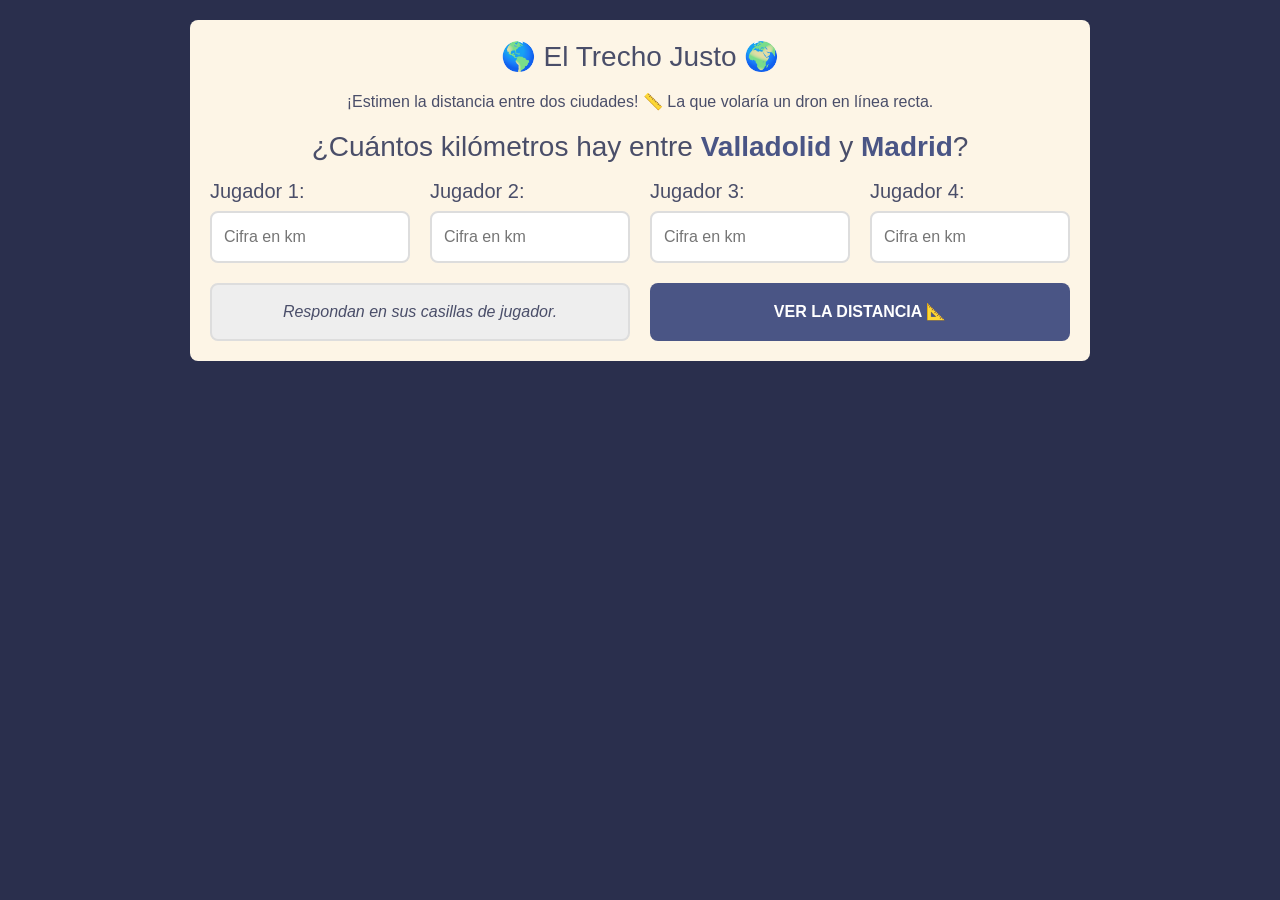
==== index.html @ e77e23c0 "Primer commit. Subida a Github del MVP." ====
<!DOCTYPE html>
<html lang="es">

    <head>

        <meta charset="UTF-8">
        <meta name="viewport" content="width=device-width, initial-scale=1.0">
        <meta name="robots" content="noindex, nofollow">
        <title>El Trecho Justo</title>
        <meta name="description" content="Concurso familiar, similar a 'El Precio Justo', donde acertar distancias entre ciudades.">

        <!-- Estilos -->
        <link rel="stylesheet" href="assets/css/bootstrap.min.css">
        <link rel="stylesheet" href="assets/css/styles.css?v=1.0">
        
    </head>

    <body>

        <div class="contenedor">

            <h3 class="text-repartido text-center mb-3">🌎 El Trecho Justo 🌍</h3>
            <p class="text-repartido text-center mb-3">¡Estimen la distancia entre dos ciudades! 📏 La que volaría un dron en línea recta.</p>
            <h3 class="text-repartido text-center mb-3">
                ¿Cuántos kilómetros hay entre <span id="ciudadA" class="ciudad"></span>
                 y <span id="ciudadB" class="ciudad"></span>?
            </h3>

            <!-- Estamos suponiendo que hay 4 jugadores, pero ese número deberá ser dinámico -->
            <div class="jugadores">
                <div class="jugador">
                    <h5>Jugador 1:</h5>
                    <input type="number" class="inputJugador" placeholder="Cifra en km" min="1" max="20037">
                </div>

                <div class="jugador">
                    <h5>Jugador 2:</h5>
                    <input type="number" class="inputJugador" placeholder="Cifra en km" min="1" max="20037">
                </div>

                <div class="jugador">
                    <h5>Jugador 3:</h5>
                    <input type="number" class="inputJugador" placeholder="Cifra en km" min="1" max="20037">
                </div>

                <div class="jugador">
                    <h5>Jugador 4:</h5>
                    <input type="number" class="inputJugador" placeholder="Cifra en km" min="1" max="20037">
                </div>
            </div>

            <div class="paneles">                
                <div id="cuadroResultado" class="deshabilitado"></div>                

                <button class="boton" id="botonRespuesta">
                    VER LA DISTANCIA 📐
                </button>

                <button class="boton" id="botonPregunta">
                    NUEVA PREGUNTA 🗺
                </button>
            </div>

        </div>

        <dialog id="dialogoAvisos">
            <h3>Atención:</h3>
            <p id="textoAviso"></p>
            <button class="boton" id="botonContinuar">CONTINUAR</button>
        </dialog>

        <script src="assets/js/datos-ciudades.js"></script>
        <script src="assets/js/app.js?v=1.0"></script>

    </body>

</html>
---- assets/css/styles.css ----
body {
  background-color: #2a2f4d;
  color: #4a4e69;
  padding: 20px;
}

.contenedor {
  max-width: 900px;
  margin: auto;
  background: #fdf5e6;
  padding: 20px;
  border-radius: 8px;
}

.text-repartido {
  text-wrap: balance;
}

.ciudad {
  color: #4a5585;
  font-weight: 900;
}

.jugadores, .paneles {
  display: grid;
  gap: 20px;
}

.jugadores {
  grid-template-columns: repeat(4, 1fr);
  margin-bottom: 20px;
}

.inputJugador {
  width: 100%;
  padding: 12px;
  border: 2px solid #ddd;
  border-radius: 8px;
  font-weight: bolder;
}

.inputJugador::placeholder {
  font-weight: initial;
}

.inputJugador:hover {
  border-color: #4a4e69;
}

.inputJugador:focus {
  border-color: #4a5585;
}

.inputJugador:disabled {
  background-color: #eee;
  color: #4a4e69;
  pointer-events: none;
}

.paneles {
  grid-template-columns: repeat(2, 1fr);
}

#cuadroResultado {
  border-radius: 8px;
  padding: 15px 20px;
  border: 2px solid #ddd;
  background-color: white;
}

#cuadroResultado.deshabilitado {
  background-color: #eee;
}

#ganador {
  font-size: 1.5rem;
  color: #c79d2a;
  font-weight: bold;
}

.boton {
  padding: 14px;
  border: none;
  border-radius: 8px;
  background-color: #4a5585;
  color: white;
  font-weight: bold;
}

.boton:disabled {
  cursor: not-allowed;
  opacity: 0.5;
  display: none;
}

#dialogoAvisos {
  border-width: 2px;
  border-radius: 8px;
  background-color: #fdf5e6;
  max-width: calc(100% - 80px);
  max-height: calc(100% - 80px);
}

#dialogoAvisos::backdrop {
  background-color: rgba(0, 0, 0, 0.5);
}

#botonContinuar {
  padding: 10px 24px;
}

@media (max-width: 750px) {
  .jugadores {
    grid-template-columns: repeat(2, 1fr);
  }

  .paneles {
    grid-template-columns: 1fr;
  }
}
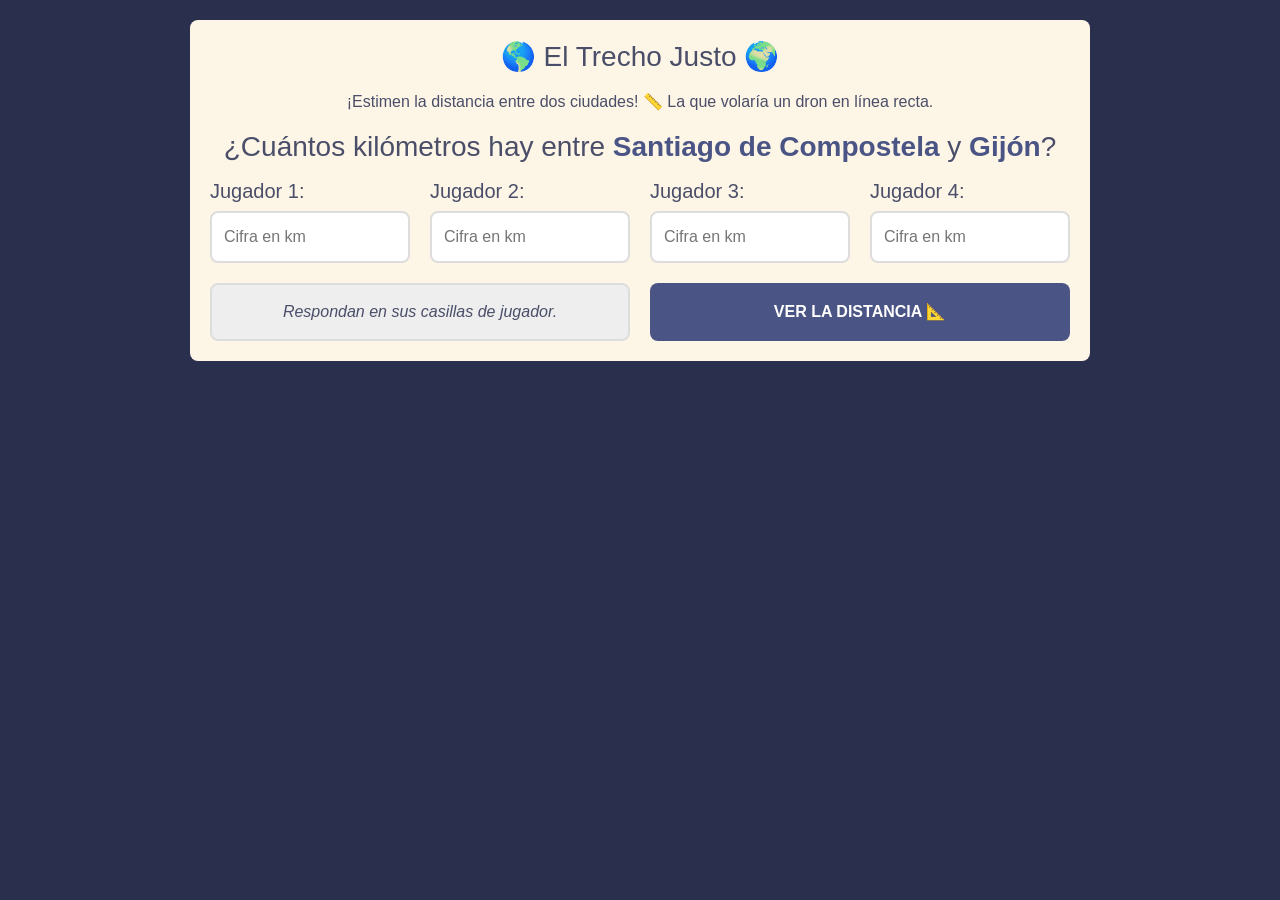
==== commit c320400f: "Se añade favicon y se actualiza index" ====
--- a/index.html
+++ b/index.html
@@ -12,6 +12,13 @@
         <!-- Estilos -->
         <link rel="stylesheet" href="assets/css/bootstrap.min.css">
         <link rel="stylesheet" href="assets/css/styles.css?v=1.0">
+        
+        <!-- Favicon -->
+        <link rel="icon" type="image/x-icon" href="assets/icon/favicon.ico">
+        <link rel="icon" type="image/png" sizes="32x32" href="assets/icon/favicon-32x32.png">
+        <link rel="icon" type="image/png" sizes="16x16" href="assets/icon/favicon-16x16.png">
+        <link rel="apple-touch-icon" sizes="180x180" href="assets/icon/apple-touch-icon.png">
+        <link rel="manifest" href="assets/icon/site.webmanifest">
         
     </head>
 
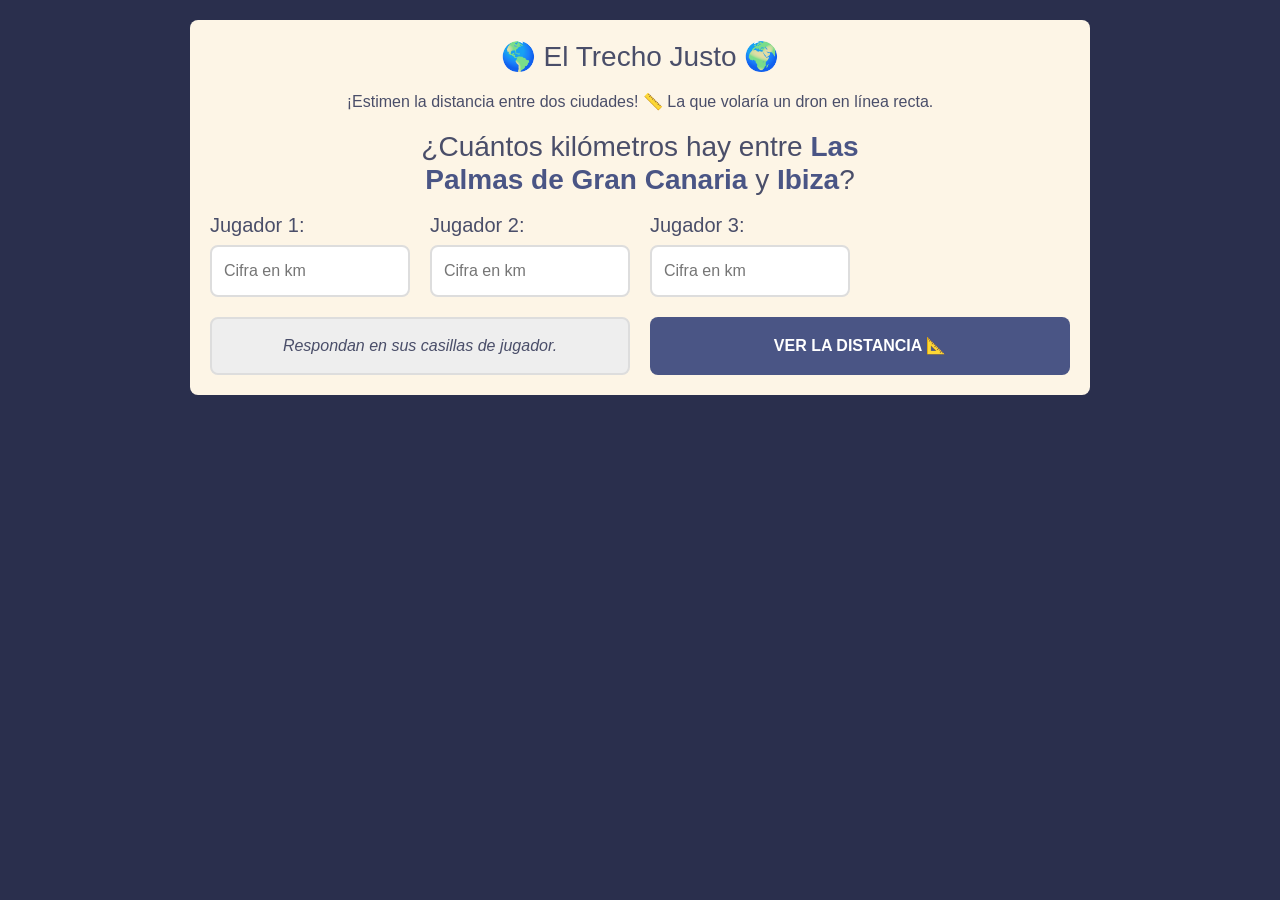
==== commit aca32520: "Preparación para cualquier nº de jugadores" ====
--- a/index.html
+++ b/index.html
@@ -7,7 +7,7 @@
         <meta name="viewport" content="width=device-width, initial-scale=1.0">
         <meta name="robots" content="noindex, nofollow">
         <title>El Trecho Justo</title>
-        <meta name="description" content="Concurso familiar, similar a 'El Precio Justo', donde acertar distancias entre ciudades.">
+        <meta name="description" content="Juego familiar donde estimar distancias entre ciudades.">
 
         <!-- Estilos -->
         <link rel="stylesheet" href="assets/css/bootstrap.min.css">
@@ -33,7 +33,7 @@
                  y <span id="ciudadB" class="ciudad"></span>?
             </h3>
 
-            <!-- Estamos suponiendo que hay 4 jugadores, pero ese número deberá ser dinámico -->
+            <!-- Estamos suponiendo que hay 3 jugadores, pero ese número deberá ser dinámico -->
             <div class="jugadores">
                 <div class="jugador">
                     <h5>Jugador 1:</h5>
@@ -47,11 +47,6 @@
 
                 <div class="jugador">
                     <h5>Jugador 3:</h5>
-                    <input type="number" class="inputJugador" placeholder="Cifra en km" min="1" max="20037">
-                </div>
-
-                <div class="jugador">
-                    <h5>Jugador 4:</h5>
                     <input type="number" class="inputJugador" placeholder="Cifra en km" min="1" max="20037">
                 </div>
             </div>
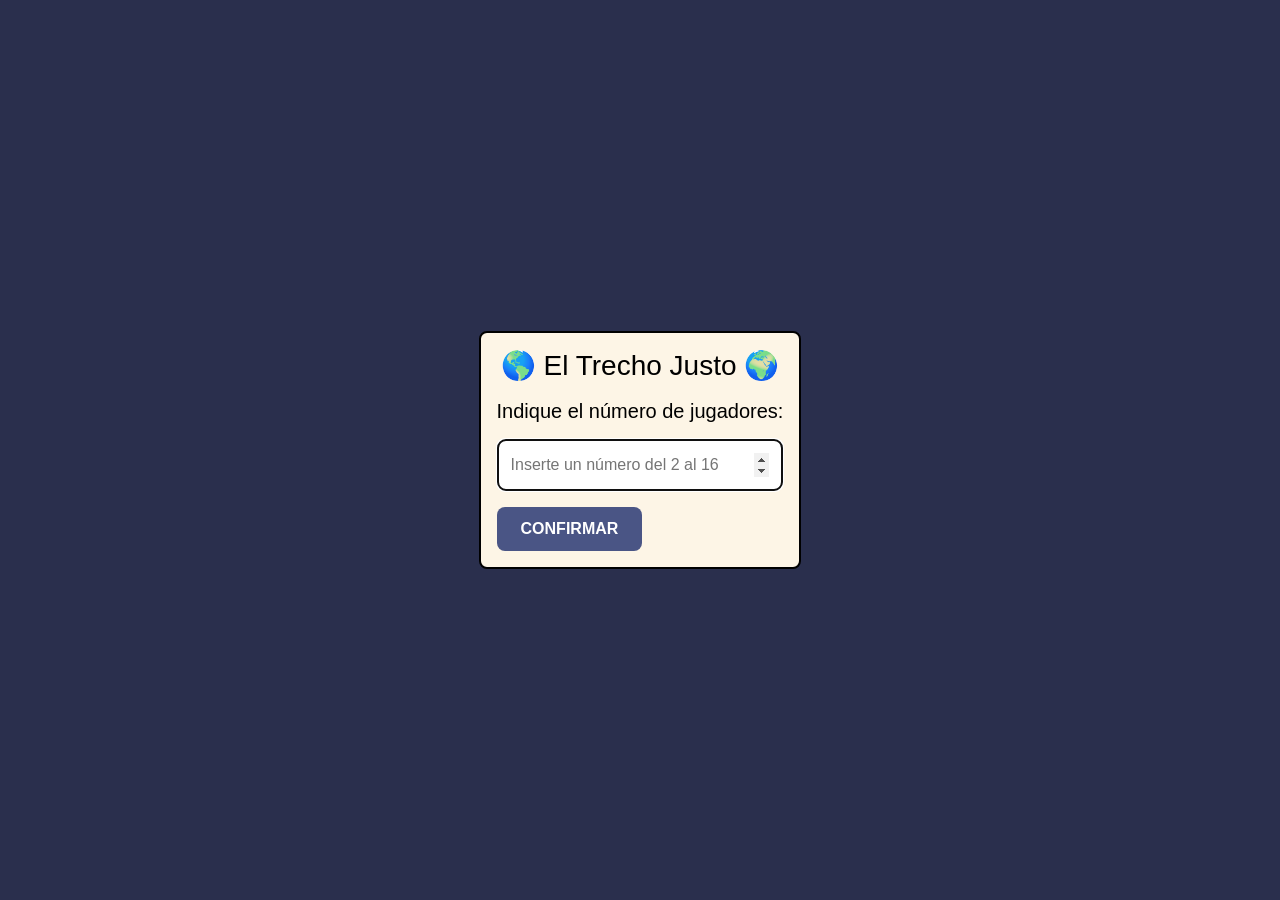
==== commit 8868b6db: "Elección libre del nº de jugadores v1.1.0 Closes #2" ====
--- a/index.html
+++ b/index.html
@@ -11,7 +11,7 @@
 
         <!-- Estilos -->
         <link rel="stylesheet" href="assets/css/bootstrap.min.css">
-        <link rel="stylesheet" href="assets/css/styles.css?v=1.0">
+        <link rel="stylesheet" href="assets/css/styles.css?v=1.1">
         
         <!-- Favicon -->
         <link rel="icon" type="image/x-icon" href="assets/icon/favicon.ico">
@@ -33,23 +33,7 @@
                  y <span id="ciudadB" class="ciudad"></span>?
             </h3>
 
-            <!-- Estamos suponiendo que hay 3 jugadores, pero ese número deberá ser dinámico -->
-            <div class="jugadores">
-                <div class="jugador">
-                    <h5>Jugador 1:</h5>
-                    <input type="number" class="inputJugador" placeholder="Cifra en km" min="1" max="20037">
-                </div>
-
-                <div class="jugador">
-                    <h5>Jugador 2:</h5>
-                    <input type="number" class="inputJugador" placeholder="Cifra en km" min="1" max="20037">
-                </div>
-
-                <div class="jugador">
-                    <h5>Jugador 3:</h5>
-                    <input type="number" class="inputJugador" placeholder="Cifra en km" min="1" max="20037">
-                </div>
-            </div>
+            <div class="jugadores" id="panelJugadores"></div>
 
             <div class="paneles">                
                 <div id="cuadroResultado" class="deshabilitado"></div>                
@@ -65,14 +49,21 @@
 
         </div>
 
-        <dialog id="dialogoAvisos">
+        <dialog id="dialogoAvisos" class="cuadroDialogo">
             <h3>Atención:</h3>
             <p id="textoAviso"></p>
             <button class="boton" id="botonContinuar">CONTINUAR</button>
         </dialog>
 
+        <dialog id="dialogoNumJugadores" class="cuadroDialogo">
+            <h3 class="text-repartido text-center mb-3">🌎 El Trecho Justo 🌍</h3>
+            <h5 class="text-repartido mb-3">Indique el número de jugadores:</h5>
+            <input type="number" id="inputNumJugadores" class="mb-3" placeholder="Inserte un número del 2 al 16" min="2" max="16">
+            <button class="boton" id="botonConfirmar">CONFIRMAR</button>
+        </dialog>
+
         <script src="assets/js/datos-ciudades.js"></script>
-        <script src="assets/js/app.js?v=1.0"></script>
+        <script src="assets/js/app.js?v=1.1"></script>
 
     </body>
 
--- a/assets/css/styles.css
+++ b/assets/css/styles.css
@@ -31,7 +31,7 @@
   margin-bottom: 20px;
 }
 
-.inputJugador {
+.inputJugador, #inputNumJugadores {
   width: 100%;
   padding: 12px;
   border: 2px solid #ddd;
@@ -39,19 +39,19 @@
   font-weight: bolder;
 }
 
-.inputJugador::placeholder {
+.inputJugador::placeholder, #inputNumJugadores::placeholder {
   font-weight: initial;
 }
 
-.inputJugador:hover {
+.inputJugador:hover, .#inputNumJugadores:hover {
   border-color: #4a4e69;
 }
 
-.inputJugador:focus {
+.inputJugador:focus, .#inputNumJugadores:focus {
   border-color: #4a5585;
 }
 
-.inputJugador:disabled {
+.inputJugador:disabled, .#inputNumJugadores:disabled {
   background-color: #eee;
   color: #4a4e69;
   pointer-events: none;
@@ -93,7 +93,7 @@
   display: none;
 }
 
-#dialogoAvisos {
+.cuadroDialogo {
   border-width: 2px;
   border-radius: 8px;
   background-color: #fdf5e6;
@@ -101,11 +101,20 @@
   max-height: calc(100% - 80px);
 }
 
-#dialogoAvisos::backdrop {
+.cuadroDialogo#dialogoNumJugadores {
+  max-width: calc(100% - 40px);
+  max-height: calc(100% - 40px);
+}
+
+.cuadroDialogo::backdrop {
   background-color: rgba(0, 0, 0, 0.5);
 }
 
-#botonContinuar {
+.cuadroDialogo#dialogoNumJugadores::backdrop {
+  background-color: #2a2f4d;
+}
+
+.cuadroDialogo .boton {
   padding: 10px 24px;
 }
 
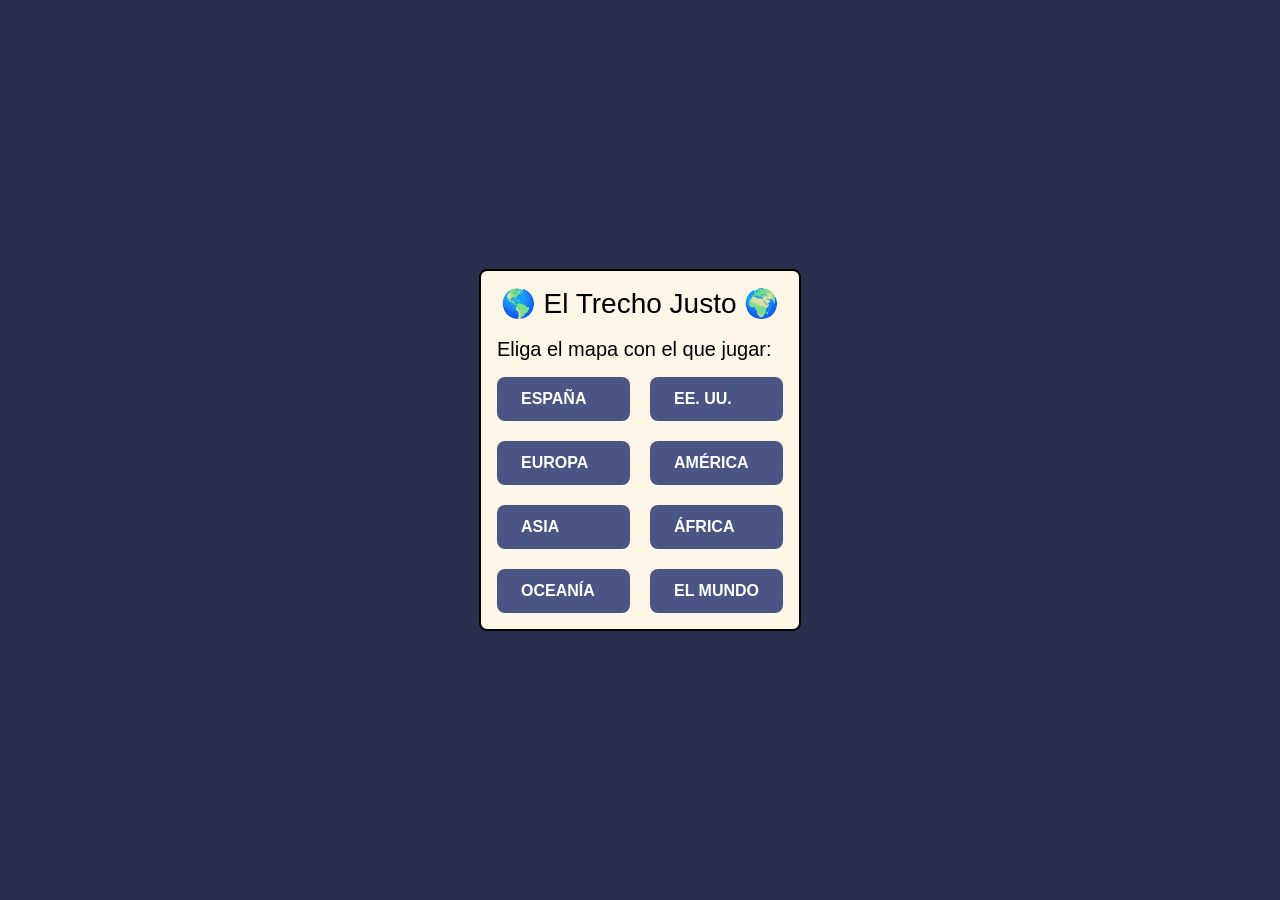
==== commit 5136adeb: "Selección predeterminada de ciudades v1.2.0 Closes #3" ====
--- a/index.html
+++ b/index.html
@@ -26,11 +26,14 @@
 
         <div class="contenedor">
 
-            <h3 class="text-repartido text-center mb-3">🌎 El Trecho Justo 🌍</h3>
-            <p class="text-repartido text-center mb-3">¡Estimen la distancia entre dos ciudades! 📏 La que volaría un dron en línea recta.</p>
-            <h3 class="text-repartido text-center mb-3">
-                ¿Cuántos kilómetros hay entre <span id="ciudadA" class="ciudad"></span>
-                 y <span id="ciudadB" class="ciudad"></span>?
+            <h3 class="texto-repartido text-center mb-3">🌎 El Trecho Justo 🌍</h3>
+            <p class="texto-repartido text-center mb-3">¡Estimen la distancia entre dos ciudades! 📏 La que volaría un dron en línea recta.</p>
+            <p class="texto-repartido text-center mb-3">
+                Si quieren, pueden volver a escoger la <a class="enlace" onclick="elegirListaDeCiudades();">lista de
+                    ciudades</a> y el <a class="enlace" onclick="elegirNumeroDeJugadores();">número de jugadores</a>.
+            </p>
+            <h3 class="texto-repartido text-center mb-3">
+                ¿Cuántos kilómetros hay entre <span id="ciudadA" class="ciudad"></span> y <span id="ciudadB" class="ciudad"></span>?
             </h3>
 
             <div class="jugadores" id="panelJugadores"></div>
@@ -56,10 +59,25 @@
         </dialog>
 
         <dialog id="dialogoNumJugadores" class="cuadroDialogo">
-            <h3 class="text-repartido text-center mb-3">🌎 El Trecho Justo 🌍</h3>
-            <h5 class="text-repartido mb-3">Indique el número de jugadores:</h5>
+            <h3 class="texto-repartido text-center mb-3">🌎 El Trecho Justo 🌍</h3>
+            <h5 class="texto-repartido mb-3">Indique el número de jugadores:</h5>
             <input type="number" id="inputNumJugadores" class="mb-3" placeholder="Inserte un número del 2 al 16" min="2" max="16">
             <button class="boton" id="botonConfirmar">CONFIRMAR</button>
+        </dialog>
+
+        <dialog id="dialogoListaCiudades" class="cuadroDialogo">
+            <h3 class="texto-repartido text-center mb-3">🌎 El Trecho Justo 🌍</h3>
+            <h5 class="texto-repartido mb-3">Eliga el mapa con el que jugar:</h5>
+            <div class="paneles">
+                <a class="boton" href="lists/lista-esp.html">ESPAÑA</a>
+                <a class="boton" href="lists/lista-usa.html">EE. UU.</a>
+                <a class="boton" href="lists/lista-europa.html">EUROPA</a>
+                <a class="boton" href="lists/lista-america.html">AMÉRICA</a>
+                <a class="boton" href="lists/lista-asia.html">ASIA</a>
+                <a class="boton" href="lists/lista-africa.html">ÁFRICA</a>
+                <a class="boton" href="lists/lista-oceania.html">OCEANÍA</a>
+                <a class="boton" href="lists/lista-mundo.html">EL MUNDO</a>
+            </div>
         </dialog>
 
         <script src="assets/js/datos-ciudades.js"></script>
--- a/assets/css/styles.css
+++ b/assets/css/styles.css
@@ -12,8 +12,32 @@
   border-radius: 8px;
 }
 
-.text-repartido {
+.contenedor.lista {
+  max-width: 1800px;
+}
+
+.botones.lista {
+  display: flex;
+  justify-content: center;
+  flex-wrap: wrap-reverse;
+}
+
+.botones.lista .boton {
+  width: 265px;
+}
+
+.texto-repartido {
   text-wrap: balance;
+}
+
+.enlace:not([href]) {
+  color: blue;
+  cursor: pointer;
+}
+
+.enlace:not([href]):hover {
+  color: blue;
+  text-decoration: underline;
 }
 
 .ciudad {
@@ -85,6 +109,7 @@
   background-color: #4a5585;
   color: white;
   font-weight: bold;
+  outline: none;
 }
 
 .boton:disabled {
@@ -93,6 +118,11 @@
   display: none;
 }
 
+.boton:hover {
+  color: white;
+  text-decoration: none;
+}
+
 .cuadroDialogo {
   border-width: 2px;
   border-radius: 8px;
@@ -101,7 +131,7 @@
   max-height: calc(100% - 80px);
 }
 
-.cuadroDialogo#dialogoNumJugadores {
+.cuadroDialogo#dialogoNumJugadores, .cuadroDialogo#dialogoListaCiudades {
   max-width: calc(100% - 40px);
   max-height: calc(100% - 40px);
 }
@@ -110,7 +140,7 @@
   background-color: rgba(0, 0, 0, 0.5);
 }
 
-.cuadroDialogo#dialogoNumJugadores::backdrop {
+.cuadroDialogo#dialogoNumJugadores::backdrop, .cuadroDialogo#dialogoListaCiudades::backdrop {
   background-color: #2a2f4d;
 }
 
@@ -126,4 +156,60 @@
   .paneles {
     grid-template-columns: 1fr;
   }
+}
+
+.cuadricula {
+  display: grid;
+  grid-template-columns: repeat(8, 1fr);
+  gap: 20px;
+  row-rule: 2px solid #4a5585;
+  column-rule: 2px solid #4a5585;
+}
+
+.casilla {
+  display: flex;
+  align-items: center;
+  justify-content: space-between;
+}
+
+@media (max-width: 1700px) {
+  .cuadricula {
+    grid-template-columns: repeat(7, 1fr);
+  }
+}
+
+@media (max-width: 1525px) {
+  .cuadricula {
+    grid-template-columns: repeat(6, 1fr);
+  }
+}
+
+@media (max-width: 1325px) {
+  .cuadricula {
+    grid-template-columns: repeat(5, 1fr);
+  }
+}
+
+@media (max-width: 1125px) {
+  .cuadricula {
+    grid-template-columns: repeat(4, 1fr);
+  }
+}
+
+@media (max-width: 900px) {
+  .cuadricula {
+    grid-template-columns: repeat(3, 1fr);
+  }
+}
+
+@media (max-width: 715px) {
+  .cuadricula {
+    grid-template-columns: repeat(2, 1fr);
+  }
+}
+
+@media (max-width: 500px) {
+  .cuadricula {
+    grid-template-columns: repeat(1, 1fr);
+  }
 }
